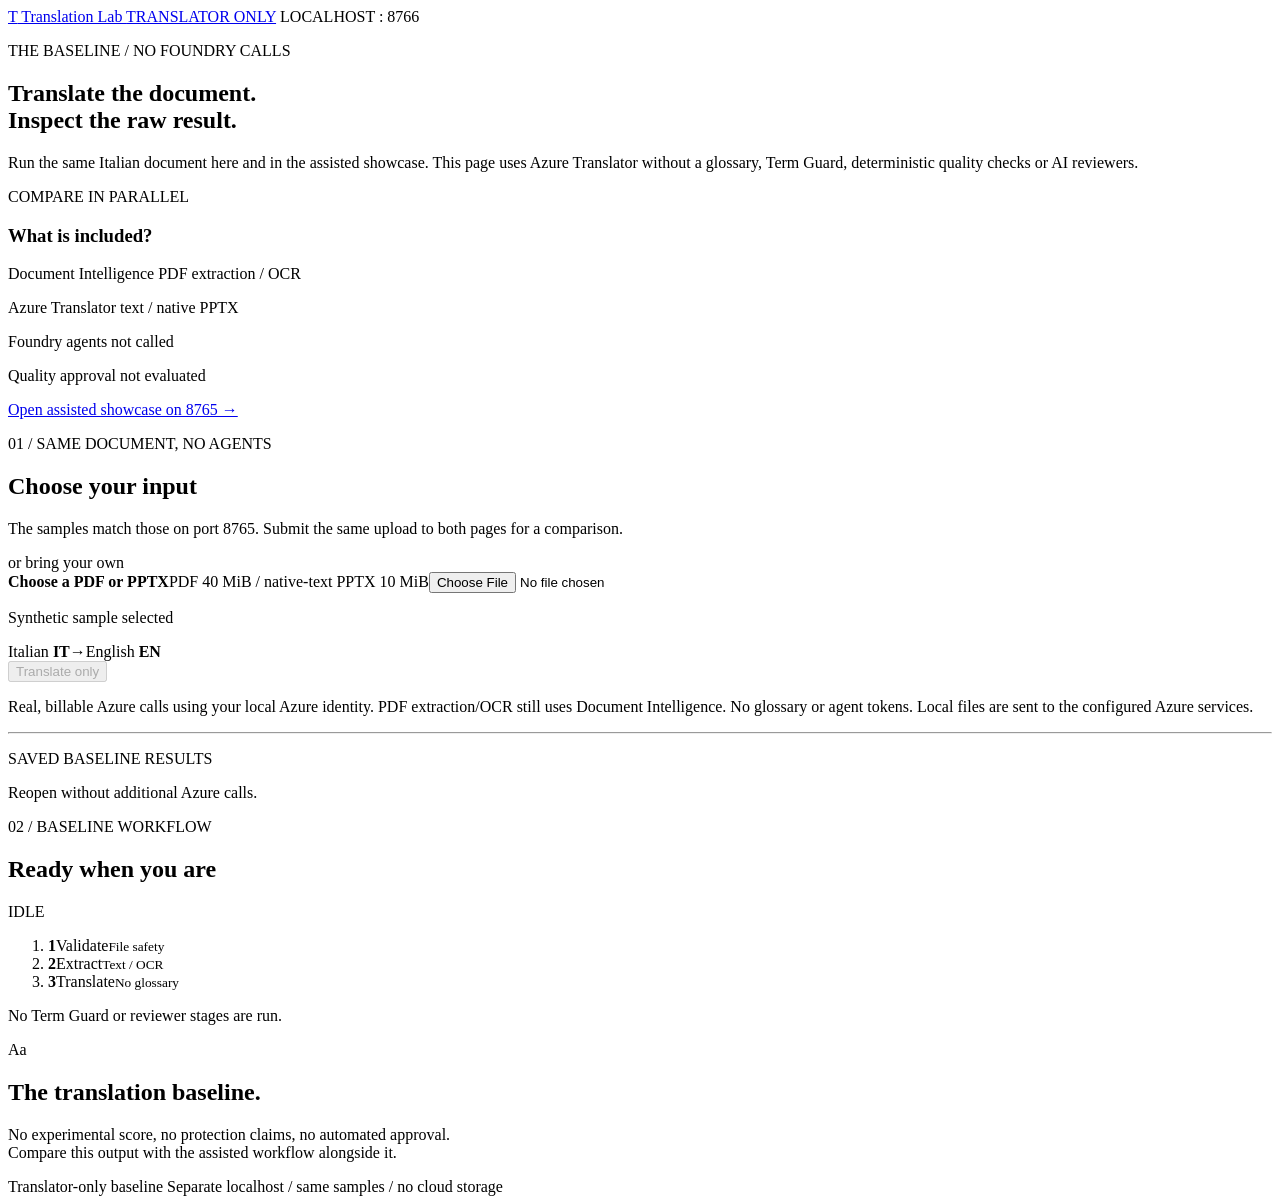
==== showcase/baseline.html @ 66d0b15d "Add storage-free translation showcases and calibrated dual review Co-authored-by: Copilot <223556219" ====
<!doctype html>
<html lang="en">
<head>
  <meta charset="utf-8"><meta name="viewport" content="width=device-width, initial-scale=1">
  <title>Translator only | Translation Lab</title>
  <link rel="stylesheet" href="/style.css"><script src="/app.js" defer></script>
</head>
<body>
  <header class="topbar"><a class="brand" href="/"><span class="brand-icon">T</span> Translation Lab <span class="tag">TRANSLATOR ONLY</span></a><span class="local"><span class="dot"></span> LOCALHOST : 8766</span></header>
  <main>
    <section class="hero">
      <div><p class="eyebrow">THE BASELINE / NO FOUNDRY CALLS</p>
        <h1>Translate the document.<br><span>Inspect the raw result.</span></h1>
        <p class="intro">Run the same Italian document here and in the assisted showcase. This page uses Azure Translator without a glossary, Term Guard, deterministic quality checks or AI reviewers.</p>
      </div>
      <aside class="architecture"><span class="tag">COMPARE IN PARALLEL</span><h3>What is included?</h3>
        <p>Document Intelligence <span>PDF extraction / OCR</span></p><p>Azure Translator <span>text / native PPTX</span></p>
        <p>Foundry agents <span>not called</span></p><p>Quality approval <span>not evaluated</span></p>
        <a href="http://localhost:8765" target="_blank" rel="noopener">Open assisted showcase on 8765 &rarr;</a>
      </aside>
    </section>
    <section class="workspace">
      <aside class="panel input-panel">
        <p class="eyebrow">01 / SAME DOCUMENT, NO AGENTS</p><h2>Choose your input</h2>
        <p class="muted">The samples match those on port 8765. Submit the same upload to both pages for a comparison.</p>
        <div id="samples" class="sample-list"></div>
        <div class="divider"><span>or bring your own</span></div>
        <label class="upload" for="upload"><strong>Choose a PDF or PPTX</strong><span>PDF 40 MiB / native-text PPTX 10 MiB</span><input id="upload" type="file" accept=".pdf,.pptx"></label>
        <p id="file-name" class="selected-file">Synthetic sample selected</p>
        <div class="language"><span>Italian <strong>IT</strong></span><span>&rarr;</span><span>English <strong>EN</strong></span></div>
        <button id="run" class="primary" disabled>Translate only</button>
        <p class="fine">Real, billable Azure calls using your local Azure identity. PDF extraction/OCR still uses Document Intelligence. No glossary or agent tokens. Local files are sent to the configured Azure services.</p>
        <hr><p class="eyebrow">SAVED BASELINE RESULTS</p><p class="fine">Reopen without additional Azure calls.</p><div id="history" class="history"></div>
      </aside>
      <div class="results">
        <section class="panel pipeline"><div class="section-heading"><div><p class="eyebrow">02 / BASELINE WORKFLOW</p><h2 id="workflow-title">Ready when you are</h2></div><span id="run-state" class="badge">IDLE</span></div>
          <ol id="stages">
            <li data-stage="validate"><b>1</b><span>Validate<small>File safety</small></span></li>
            <li data-stage="extract"><b>2</b><span>Extract<small>Text / OCR</small></span></li>
            <li data-stage="translate"><b>3</b><span>Translate<small>No glossary</small></span></li>
          </ol>
          <p id="progress-note" class="fine" role="status" aria-live="polite">No Term Guard or reviewer stages are run.</p><p id="error" class="error" role="alert" hidden></p>
        </section>
        <section id="empty" class="panel empty"><div class="empty-icon">Aa</div><h2>The translation baseline.</h2><p>No experimental score, no protection claims, no automated approval.<br>Compare this output with the assisted workflow alongside it.</p></section>
        <div id="result" hidden>
          <section class="panel">
            <div class="section-heading"><div><p class="eyebrow">03 / RAW TRANSLATOR OUTPUT</p><h2>Translation finished. Quality not evaluated.</h2></div><span class="badge review">NOT REVIEWED</span></div>
            <p id="job-id" class="mono fine"></p><div id="metrics" class="metrics"></div>
            <div class="downloads"><a id="download" class="button" download>Download translation</a><a id="report" class="text-link" download>Download usage report &darr;</a></div>
            <ul id="limitations" class="fine"></ul>
          </section>
          <section class="panel"><p class="eyebrow">DOCUMENT VIEW</p><h2>Italian source &amp; English translation</h2>
            <div class="text-comparison"><div><h3>Italian source</h3><pre id="source-text"></pre></div><div><h3>English translation</h3><pre id="target-text"></pre></div></div>
            <p class="fine">PDF output is translated text, not the original PDF layout. Native PPTX structure is available in the download. No review watermark is added because no review was performed.</p>
          </section>
          <section class="panel"><p class="eyebrow">FAIR COMPARISON</p><h2>What this does &mdash; and does not &mdash; prove</h2>
            <p class="muted">Both pages use the same extraction and Translator adapters. This page sends no glossary and makes no Foundry calls. Each page makes separate service requests, so outputs and latency can vary.</p>
            <p class="muted">For PDFs, the assisted page adds terminology analysis and review, not glossary-enforced translation. For PPTX, the assisted page also submits a glossary. A difference in score is not a measured accuracy improvement.</p>
            <div id="timings" class="fine"></div>
          </section>
        </div>
      </div>
    </section>
    <footer>Translator-only baseline <span>Separate localhost / same samples / no cloud storage</span></footer>
  </main>
</body>
</html>
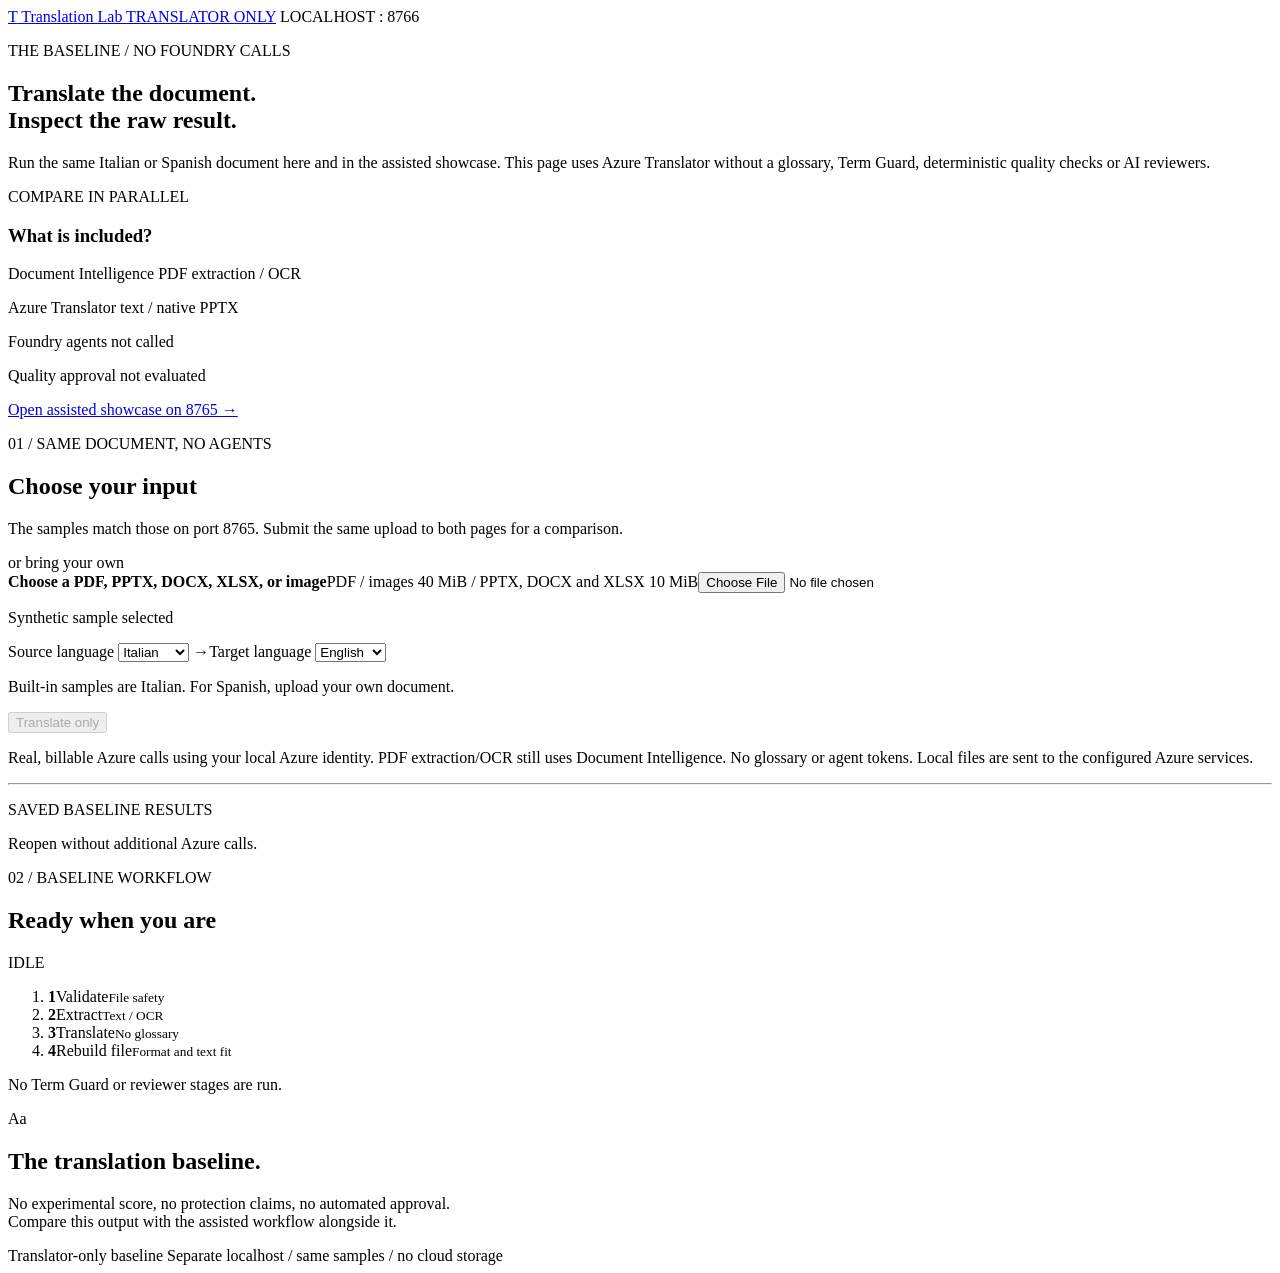
==== commit 362aeb08: "Add translation comparisons and multi-format document outputs Add contextual translation agents, ref" ====
--- a/showcase/baseline.html
+++ b/showcase/baseline.html
@@ -11,7 +11,7 @@
     <section class="hero">
       <div><p class="eyebrow">THE BASELINE / NO FOUNDRY CALLS</p>
         <h1>Translate the document.<br><span>Inspect the raw result.</span></h1>
-        <p class="intro">Run the same Italian document here and in the assisted showcase. This page uses Azure Translator without a glossary, Term Guard, deterministic quality checks or AI reviewers.</p>
+        <p class="intro">Run the same Italian or Spanish document here and in the assisted showcase. This page uses Azure Translator without a glossary, Term Guard, deterministic quality checks or AI reviewers.</p>
       </div>
       <aside class="architecture"><span class="tag">COMPARE IN PARALLEL</span><h3>What is included?</h3>
         <p>Document Intelligence <span>PDF extraction / OCR</span></p><p>Azure Translator <span>text / native PPTX</span></p>
@@ -25,9 +25,14 @@
         <p class="muted">The samples match those on port 8765. Submit the same upload to both pages for a comparison.</p>
         <div id="samples" class="sample-list"></div>
         <div class="divider"><span>or bring your own</span></div>
-        <label class="upload" for="upload"><strong>Choose a PDF or PPTX</strong><span>PDF 40 MiB / native-text PPTX 10 MiB</span><input id="upload" type="file" accept=".pdf,.pptx"></label>
+        <label class="upload" for="upload"><strong>Choose a PDF, PPTX, DOCX, XLSX, or image</strong><span>PDF / images 40 MiB / PPTX, DOCX and XLSX 10 MiB</span><input id="upload" type="file" accept=".pdf,.pptx,.docx,.xlsx,.jpg,.jpeg,.png,.bmp,.tif,.tiff"></label>
         <p id="file-name" class="selected-file">Synthetic sample selected</p>
-        <div class="language"><span>Italian <strong>IT</strong></span><span>&rarr;</span><span>English <strong>EN</strong></span></div>
+        <div class="language"><label for="source-language">Source language
+          <select id="source-language"><option value="it">Italian</option><option value="es">Spanish</option><option value="en">English</option></select>
+        </label><span>&rarr;</span><label for="target-language">Target language
+          <select id="target-language"><option value="en">English</option><option value="es">Spanish</option><option value="it">Italian</option></select>
+        </label></div>
+        <p class="fine">Built-in samples are Italian. For Spanish, upload your own document.</p>
         <button id="run" class="primary" disabled>Translate only</button>
         <p class="fine">Real, billable Azure calls using your local Azure identity. PDF extraction/OCR still uses Document Intelligence. No glossary or agent tokens. Local files are sent to the configured Azure services.</p>
         <hr><p class="eyebrow">SAVED BASELINE RESULTS</p><p class="fine">Reopen without additional Azure calls.</p><div id="history" class="history"></div>
@@ -38,6 +43,7 @@
             <li data-stage="validate"><b>1</b><span>Validate<small>File safety</small></span></li>
             <li data-stage="extract"><b>2</b><span>Extract<small>Text / OCR</small></span></li>
             <li data-stage="translate"><b>3</b><span>Translate<small>No glossary</small></span></li>
+            <li data-stage="reconstruct"><b>4</b><span>Rebuild file<small>Format and text fit</small></span></li>
           </ol>
           <p id="progress-note" class="fine" role="status" aria-live="polite">No Term Guard or reviewer stages are run.</p><p id="error" class="error" role="alert" hidden></p>
         </section>
@@ -49,9 +55,9 @@
             <div class="downloads"><a id="download" class="button" download>Download translation</a><a id="report" class="text-link" download>Download usage report &darr;</a></div>
             <ul id="limitations" class="fine"></ul>
           </section>
-          <section class="panel"><p class="eyebrow">DOCUMENT VIEW</p><h2>Italian source &amp; English translation</h2>
-            <div class="text-comparison"><div><h3>Italian source</h3><pre id="source-text"></pre></div><div><h3>English translation</h3><pre id="target-text"></pre></div></div>
-            <p class="fine">PDF output is translated text, not the original PDF layout. Native PPTX structure is available in the download. No review watermark is added because no review was performed.</p>
+          <section class="panel"><p class="eyebrow">DOCUMENT VIEW</p><h2>Source &amp; translation</h2>
+            <div class="text-comparison"><div><h3 id="source-heading">Source text</h3><pre id="source-text"></pre></div><div><h3 id="target-heading">Translation</h3><pre id="target-text"></pre></div></div>
+            <p class="fine">Output retains the input file type. PDF and image text is overlaid in white regions; typography and backgrounds may differ. PDF source text remains underneath. Charts are not supported. No review watermark is added because no review was performed.</p>
           </section>
           <section class="panel"><p class="eyebrow">FAIR COMPARISON</p><h2>What this does &mdash; and does not &mdash; prove</h2>
             <p class="muted">Both pages use the same extraction and Translator adapters. This page sends no glossary and makes no Foundry calls. Each page makes separate service requests, so outputs and latency can vary.</p>
